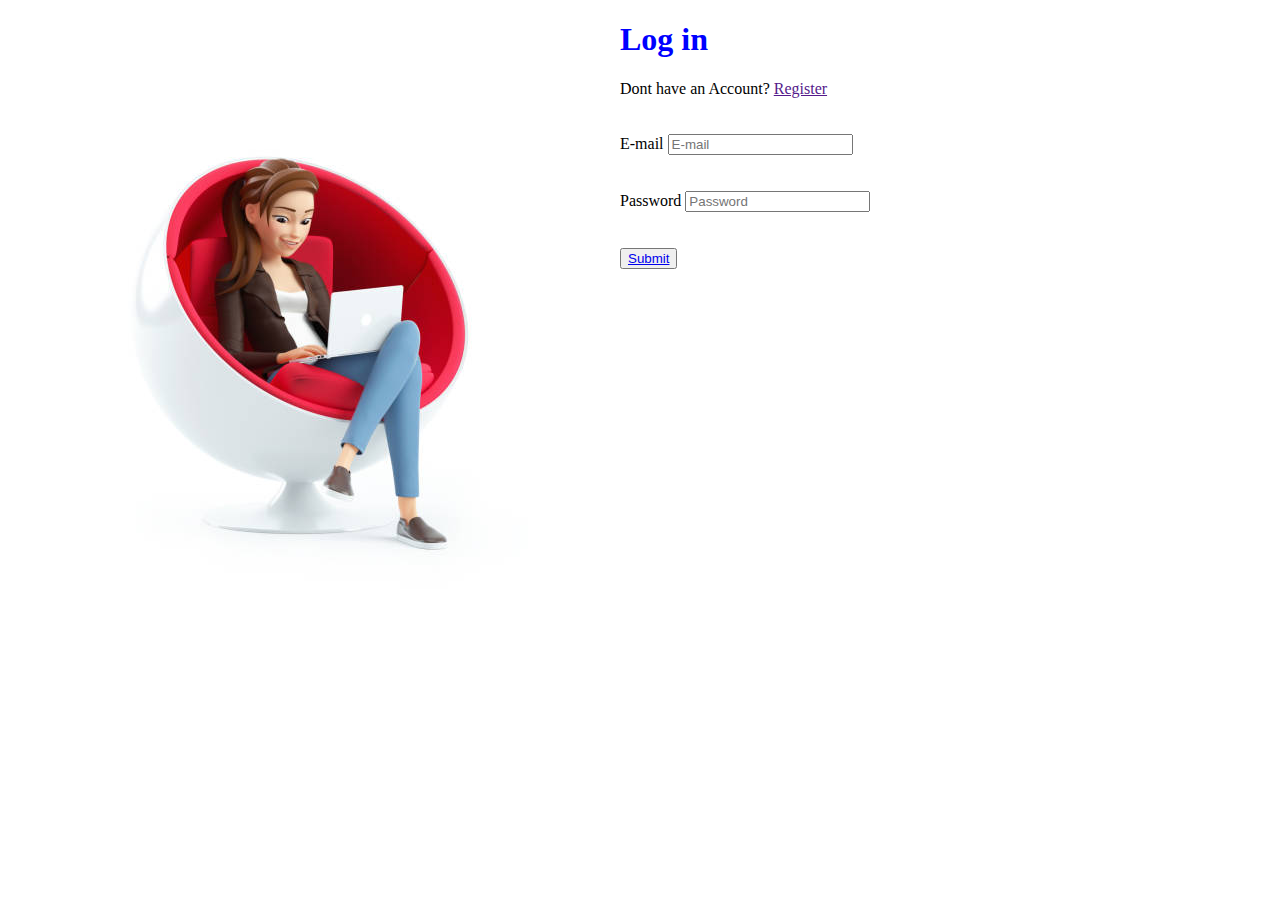
==== login.html @ ce50d969 "first commit" ====
<!DOCTYPE html>
<html lang="en">
<head>
    <meta charset="UTF-8">
    <meta http-equiv="X-UA-Compatible" content="IE=edge">
    <meta name="viewport" content="width=device-width, initial-scale=1.0">
    <title>Login in</title>
    <style>

        #heading{
            color: blue;

        }
    </style>
</head>
<body>
    <img src="/image/laptop.jpg" style="float: left;">
    <h1 id="heading">Log in</h1>
    <label>
        Dont have an Account? <a href="">Register</a>
    </label>
    <br/>
    <br/>
    <br/>
    <label>E-mail</label>
    <input type="E-mail" placeholder="E-mail">
    <br/>
    <br/>
    <br/>
    <label>Password</label>
    <input type="password" placeholder="Password">
    <br/>
    <br/>
    <br/>
   <button><a href="table.html">Submit</a></button>
</body>
</html>
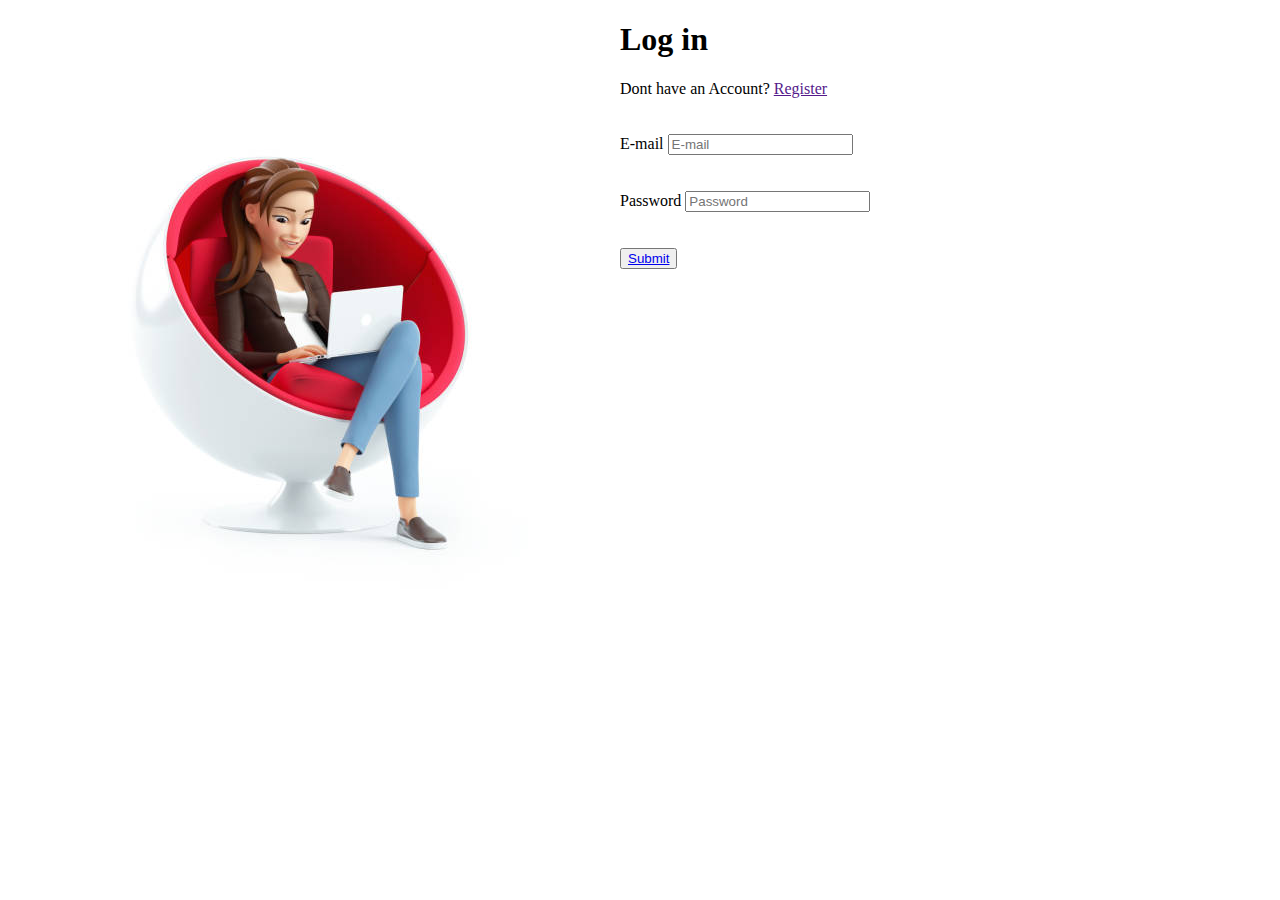
==== commit 7cf6ada1: "first commit" ====
--- a/login.html
+++ b/login.html
@@ -5,13 +5,7 @@
     <meta http-equiv="X-UA-Compatible" content="IE=edge">
     <meta name="viewport" content="width=device-width, initial-scale=1.0">
     <title>Login in</title>
-    <style>
-
-        #heading{
-            color: blue;
-
-        }
-    </style>
+    <link rel="stylesheet" type="login.css">
 </head>
 <body>
     <img src="/image/laptop.jpg" style="float: left;">
